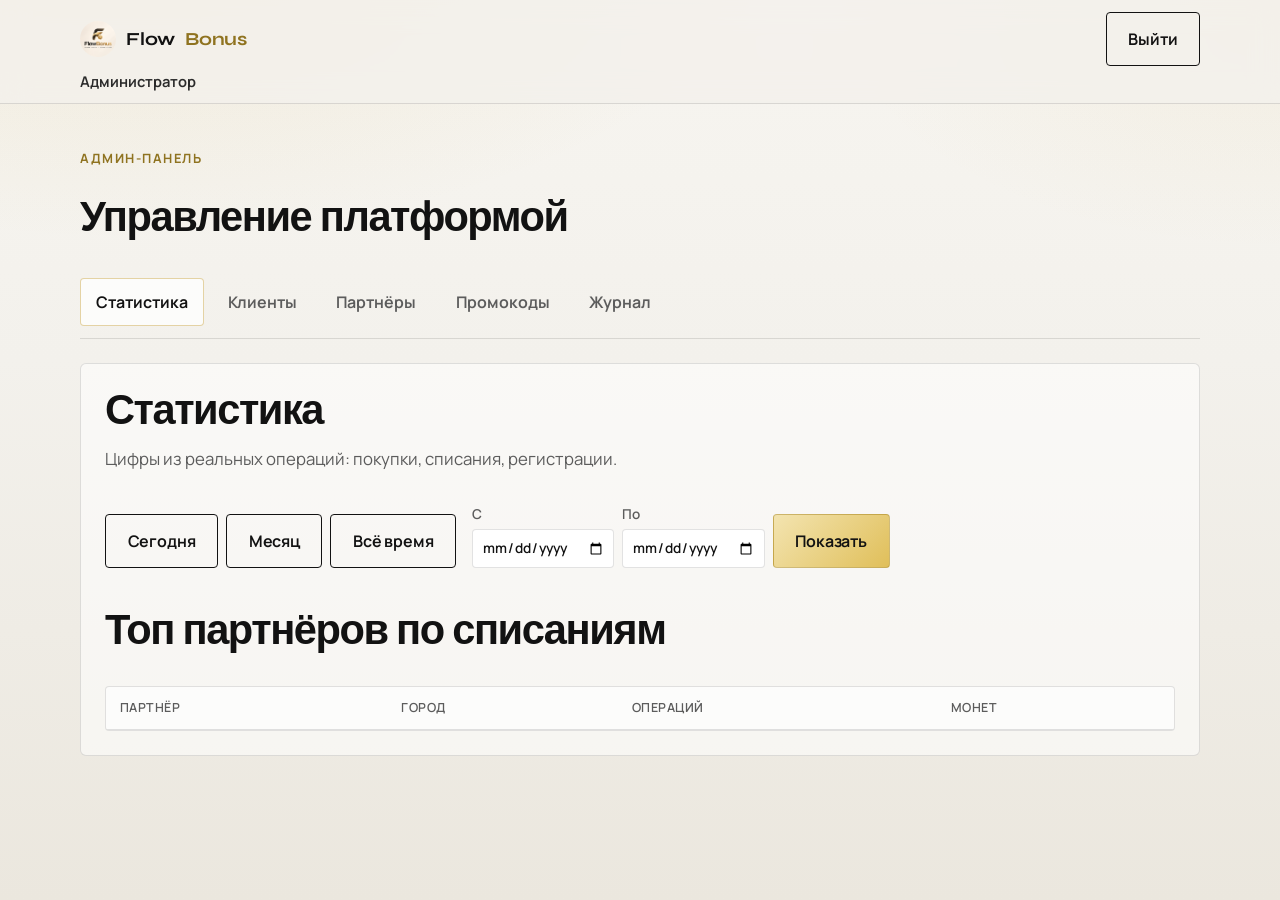
==== admin/index.html @ 213850f5 "﻿Add admin panel with bootstrap login, user management, stats and promos. Separate /admin cabinet fo" ====
<!DOCTYPE html>
<html lang="ru">
<head>
  <meta charset="UTF-8" />
  <meta name="viewport" content="width=device-width, initial-scale=1.0" />
  <title>Админ-панель — FlowBonus</title>
  <link rel="icon" href="/assets/favicon.ico" sizes="any" />
  <link rel="icon" type="image/png" href="/assets/favicon-32.png" sizes="32x32" />
  <link rel="preconnect" href="https://fonts.googleapis.com" />
  <link rel="preconnect" href="https://fonts.gstatic.com" crossorigin />
  <link href="https://fonts.googleapis.com/css2?family=Manrope:wght@400;500;600;700&family=Syne:wght@600;700;800&display=swap" rel="stylesheet" />
  <link rel="stylesheet" href="/css/styles.css" />
  <link rel="stylesheet" href="/cabinet/css/cabinet.css" />
  <link rel="stylesheet" href="/admin/css/admin.css" />
</head>
<body class="cabinet-body admin-body">
  <header class="site-header cabinet-header">
    <div class="container">
      <div class="nav cabinet-nav-top">
        <a class="logo" href="/admin/">
          <img class="logo-mark" src="/flowbonus-hero.png" alt="" />
          Flow<span>Bonus</span>
        </a>
        <button class="btn btn-ghost" type="button" id="logout-btn">Выйти</button>
      </div>
      <p class="cabinet-user-line" id="admin-name">Администратор</p>
    </div>
  </header>

  <main class="container cabinet-main">
    <div class="cabinet-top reveal is-visible">
      <div>
        <p class="eyebrow">Админ-панель</p>
        <h1>Управление платформой</h1>
      </div>
    </div>

    <nav class="cabinet-tabs" aria-label="Разделы админки">
      <button class="cabinet-tab is-active" type="button" data-tab="stats">Статистика</button>
      <button class="cabinet-tab" type="button" data-tab="clients">Клиенты</button>
      <button class="cabinet-tab" type="button" data-tab="partners">Партнёры</button>
      <button class="cabinet-tab" type="button" data-tab="promos">Промокоды</button>
      <button class="cabinet-tab" type="button" data-tab="audit">Журнал</button>
    </nav>

    <section class="cabinet-panel is-active" id="tab-stats">
      <div class="section-head">
        <h2>Статистика</h2>
        <p>Цифры из реальных операций: покупки, списания, регистрации.</p>
      </div>
      <div class="admin-period">
        <div class="admin-period-presets">
          <button class="btn btn-ghost" type="button" data-period="today">Сегодня</button>
          <button class="btn btn-ghost" type="button" data-period="month">Месяц</button>
          <button class="btn btn-ghost" type="button" data-period="all">Всё время</button>
        </div>
        <div class="admin-period-custom">
          <label>С <input type="date" id="stats-from" /></label>
          <label>По <input type="date" id="stats-to" /></label>
          <button class="btn btn-primary" type="button" id="stats-apply">Показать</button>
        </div>
      </div>
      <p class="form-note" id="stats-period-label"></p>
      <div class="admin-stat-grid" id="stats-cards"></div>
      <div class="section-head" style="margin-top: 1.5rem;">
        <h2>Топ партнёров по списаниям</h2>
      </div>
      <div class="admin-table-wrap">
        <table class="admin-table" id="stats-partners-table">
          <thead>
            <tr>
              <th>Партнёр</th>
              <th>Город</th>
              <th>Операций</th>
              <th>Монет</th>
            </tr>
          </thead>
          <tbody></tbody>
        </table>
      </div>
      <p class="empty-state" id="stats-partners-empty" hidden>За период списаний нет.</p>
    </section>

    <section class="cabinet-panel" id="tab-clients">
      <div class="section-head">
        <h2>Клиенты</h2>
        <p>Все зарегистрированные клиенты. Глазок открывает карточку с данными и действиями.</p>
      </div>
      <div class="admin-table-wrap">
        <table class="admin-table" id="clients-table">
          <thead>
            <tr>
              <th>ID</th>
              <th>ФИО</th>
              <th>Телефон</th>
              <th>Город</th>
              <th>Монеты</th>
              <th>Статус</th>
              <th></th>
            </tr>
          </thead>
          <tbody></tbody>
        </table>
      </div>
      <p class="empty-state" id="clients-empty" hidden>Клиентов пока нет.</p>
    </section>

    <section class="cabinet-panel" id="tab-partners">
      <div class="section-head">
        <h2>Партнёры</h2>
        <p>Зарегистрированные точки. Можно сбросить пароль и заблокировать доступ.</p>
      </div>
      <div class="admin-table-wrap">
        <table class="admin-table" id="partners-table">
          <thead>
            <tr>
              <th>ID</th>
              <th>Бизнес</th>
              <th>Контакт</th>
              <th>Телефон</th>
              <th>Город</th>
              <th>Статус</th>
              <th></th>
            </tr>
          </thead>
          <tbody></tbody>
        </table>
      </div>
      <p class="empty-state" id="partners-empty" hidden>Партнёров пока нет.</p>
    </section>

    <section class="cabinet-panel" id="tab-promos">
      <div class="section-head admin-section-row">
        <div>
          <h2>Промокоды</h2>
          <p>Создание, учёт активаций и закрытие промокодов.</p>
        </div>
        <button class="btn btn-primary" type="button" id="promo-add-btn" aria-label="Создать промокод">+</button>
      </div>
      <div class="admin-table-wrap">
        <table class="admin-table" id="promos-table">
          <thead>
            <tr>
              <th>Код</th>
              <th>Монеты</th>
              <th>Использований</th>
              <th>Комментарий</th>
              <th>Статус</th>
              <th></th>
            </tr>
          </thead>
          <tbody></tbody>
        </table>
      </div>
      <p class="empty-state" id="promos-empty" hidden>Промокодов нет.</p>
    </section>

    <section class="cabinet-panel" id="tab-audit">
      <div class="section-head">
        <h2>Журнал действий</h2>
        <p>Сброс паролей, блокировки, начисления и изменения промокодов.</p>
      </div>
      <div class="admin-table-wrap">
        <table class="admin-table" id="audit-table">
          <thead>
            <tr>
              <th>Когда</th>
              <th>Действие</th>
              <th>Объект</th>
              <th>Детали</th>
            </tr>
          </thead>
          <tbody></tbody>
        </table>
      </div>
      <p class="empty-state" id="audit-empty" hidden>Пока пусто.</p>
    </section>
  </main>

  <div class="admin-modal" id="client-modal" hidden>
    <div class="admin-modal-backdrop" data-close-modal></div>
    <div class="admin-modal-panel" role="dialog" aria-modal="true" aria-labelledby="client-modal-title">
      <div class="admin-modal-head">
        <h2 id="client-modal-title">Клиент</h2>
        <button class="btn btn-ghost" type="button" data-close-modal>Закрыть</button>
      </div>
      <div id="client-modal-body"></div>
    </div>
  </div>

  <div class="admin-modal" id="partner-modal" hidden>
    <div class="admin-modal-backdrop" data-close-modal></div>
    <div class="admin-modal-panel" role="dialog" aria-modal="true" aria-labelledby="partner-modal-title">
      <div class="admin-modal-head">
        <h2 id="partner-modal-title">Партнёр</h2>
        <button class="btn btn-ghost" type="button" data-close-modal>Закрыть</button>
      </div>
      <div id="partner-modal-body"></div>
    </div>
  </div>

  <div class="admin-modal" id="promo-modal" hidden>
    <div class="admin-modal-backdrop" data-close-modal></div>
    <div class="admin-modal-panel" role="dialog" aria-modal="true" aria-labelledby="promo-modal-title">
      <div class="admin-modal-head">
        <h2 id="promo-modal-title">Новый промокод</h2>
        <button class="btn btn-ghost" type="button" data-close-modal>Закрыть</button>
      </div>
      <form class="pay-form" id="promo-create-form">
        <label>
          Промокод
          <input type="text" id="promo-code" required minlength="3" maxlength="32" autocomplete="off" />
        </label>
        <label>
          Монет клиенту
          <input type="number" id="promo-coins" min="1" max="1000" value="1" required />
        </label>
        <label>
          Комментарий для себя
          <input type="text" id="promo-comment" maxlength="200" placeholder="Например: акция март" />
        </label>
        <label>
          Лимит использований (необязательно)
          <input type="number" id="promo-max-uses" min="1" placeholder="Без лимита" />
        </label>
        <button class="btn btn-primary" type="submit">Создать</button>
        <p class="form-note" id="promo-create-status"></p>
      </form>
    </div>
  </div>

  <script src="/admin/js/admin.js"></script>
</body>
</html>
---- css/styles.css ----
/* FlowBonus — design system */
:root {
  --ink: #121212;
  --ink-soft: #2a2a2a;
  --muted: #5c5c5c;
  --paper: #f3f1ec;
  --paper-2: #e8e4db;
  --gold: #c6a03a;
  --gold-bright: #e0bf5a;
  --gold-deep: #8f7320;
  --line: rgba(18, 18, 18, 0.12);
  --white: #ffffff;
  --radius: 4px;
  --font-display: "Syne", sans-serif;
  --font-body: "Manrope", sans-serif;
  --space: clamp(1rem, 3vw, 2rem);
  --max: 1120px;
  --ease: cubic-bezier(0.22, 1, 0.36, 1);
}

*,
*::before,
*::after {
  box-sizing: border-box;
}

html {
  scroll-behavior: smooth;
}

body {
  margin: 0;
  font-family: var(--font-body);
  color: var(--ink);
  background:
    radial-gradient(1200px 600px at 10% -10%, rgba(198, 160, 58, 0.14), transparent 55%),
    radial-gradient(900px 500px at 100% 0%, rgba(198, 160, 58, 0.08), transparent 50%),
    linear-gradient(180deg, #f7f5f0 0%, var(--paper) 40%, #ebe7de 100%);
  line-height: 1.55;
  min-height: 100vh;
}

img {
  max-width: 100%;
  display: block;
}

a {
  color: inherit;
  text-decoration: none;
}

button,
.btn {
  font: inherit;
}

.container {
  width: min(100% - 2 * var(--space), var(--max));
  margin-inline: auto;
}

/* Header */
.site-header {
  position: sticky;
  top: 0;
  z-index: 40;
  backdrop-filter: blur(14px);
  background: rgba(243, 241, 236, 0.82);
  border-bottom: 1px solid var(--line);
}

.nav {
  display: flex;
  align-items: center;
  justify-content: space-between;
  gap: 1rem;
  padding: 0.85rem 0;
}

.logo {
  display: inline-flex;
  align-items: center;
  gap: 0.65rem;
  font-family: var(--font-display);
  font-weight: 700;
  font-size: 1.15rem;
  letter-spacing: -0.02em;
}

.logo span {
  color: var(--gold-deep);
}

.logo-mark {
  width: 36px;
  height: 36px;
  object-fit: cover;
  object-position: center 18%;
  border-radius: 50%;
}

.nav-links {
  display: flex;
  align-items: center;
  gap: 1.25rem;
  list-style: none;
  margin: 0;
  padding: 0;
  font-size: 0.95rem;
}

.nav-links a {
  color: var(--ink-soft);
  transition: color 0.2s var(--ease);
}

.nav-links a:hover,
.nav-links a.is-active {
  color: var(--ink);
}

.nav-toggle {
  display: none;
  border: 1px solid var(--line);
  background: transparent;
  padding: 0.45rem 0.7rem;
  cursor: pointer;
}

/* Buttons */
.btn {
  display: inline-flex;
  align-items: center;
  justify-content: center;
  gap: 0.5rem;
  padding: 0.85rem 1.35rem;
  border-radius: var(--radius);
  border: 1px solid transparent;
  font-weight: 650;
  letter-spacing: -0.01em;
  cursor: pointer;
  transition: transform 0.25s var(--ease), background 0.25s var(--ease), color 0.25s var(--ease), border-color 0.25s var(--ease);
}

.btn:hover {
  transform: translateY(-2px);
}

.btn-primary {
  background: linear-gradient(135deg, #f3e4b0, var(--gold-bright));
  color: var(--ink);
  border-color: rgba(143, 115, 32, 0.35);
}

.btn-primary:hover {
  filter: brightness(1.04);
}

.btn-gold {
  background: linear-gradient(135deg, var(--gold), var(--gold-bright));
  color: var(--ink);
}

.btn-gold:hover {
  filter: brightness(1.05);
}

.btn-ghost {
  background: transparent;
  border-color: var(--ink);
  color: var(--ink);
}

.btn-ghost:hover {
  background: var(--ink);
  color: var(--white);
}

.btn-on-dark {
  border-color: rgba(255, 255, 255, 0.85);
  color: var(--white);
}

.btn-on-dark:hover {
  background: var(--white);
  color: var(--ink);
}

.btn-row {
  display: flex;
  flex-wrap: wrap;
  gap: 0.75rem;
}

/* Hero */
.hero {
  position: relative;
  min-height: min(92vh, 860px);
  display: grid;
  align-items: end;
  overflow: hidden;
  isolation: isolate;
  --wipe-x: 72%;
  --wipe-y: 42%;
  --wipe-size: 0px;
  background: #fff;
}

.hero-media {
  position: absolute;
  inset: 0;
  z-index: 0;
}

.hero-media img {
  width: 100%;
  height: 100%;
  object-fit: cover;
  object-position: center 35%;
  transform: scale(1.02);
  animation: heroDrift 18s var(--ease) infinite alternate;
}

.hero-wipe {
  position: absolute;
  inset: 0;
  z-index: 1;
  pointer-events: none;
  background: #ffffff;
  -webkit-mask-image: radial-gradient(
    circle var(--wipe-size) at var(--wipe-x) var(--wipe-y),
    transparent 0%,
    transparent 55%,
    #000 72%
  );
  mask-image: radial-gradient(
    circle var(--wipe-size) at var(--wipe-x) var(--wipe-y),
    transparent 0%,
    transparent 55%,
    #000 72%
  );
  transition: none;
}

.hero.is-revealed .hero-wipe {
  -webkit-mask-image: radial-gradient(
    circle var(--wipe-size) at var(--wipe-x) var(--wipe-y),
    transparent 0%,
    transparent 62%,
    #000 100%
  );
  mask-image: radial-gradient(
    circle var(--wipe-size) at var(--wipe-x) var(--wipe-y),
    transparent 0%,
    transparent 62%,
    #000 100%
  );
}

/* Dark readable zone like previous hero — text stays visible over logo */
.hero-scrim {
  position: absolute;
  inset: 0;
  z-index: 2;
  pointer-events: none;
  background:
    linear-gradient(
      90deg,
      rgba(12, 12, 12, 0.88) 0%,
      rgba(12, 12, 12, 0.72) 34%,
      rgba(12, 12, 12, 0.28) 58%,
      transparent 78%
    ),
    linear-gradient(
      180deg,
      rgba(12, 12, 12, 0.25) 0%,
      transparent 35%,
      rgba(12, 12, 12, 0.45) 100%
    );
}

.hero-content {
  position: relative;
  z-index: 3;
  padding: clamp(5rem, 12vh, 8rem) 0 clamp(2.5rem, 6vh, 4rem);
  color: var(--white);
  max-width: 640px;
}

.brand-lockup {
  font-family: var(--font-display);
  font-size: clamp(2.8rem, 8vw, 5.2rem);
  font-weight: 800;
  letter-spacing: -0.045em;
  line-height: 0.95;
  margin: 0 0 1rem;
  animation: riseIn 0.9s var(--ease) both;
  text-shadow: 0 2px 24px rgba(0, 0, 0, 0.35);
}

.brand-lockup em {
  font-style: normal;
  color: var(--gold-bright);
}

.hero-lead {
  margin: 0 0 0.65rem;
  font-size: clamp(1.25rem, 2.6vw, 1.75rem);
  font-weight: 650;
  letter-spacing: -0.02em;
  animation: riseIn 0.9s var(--ease) 0.08s both;
}

.hero-text {
  margin: 0 0 1.75rem;
  color: rgba(255, 255, 255, 0.84);
  font-size: 1.05rem;
  max-width: 36ch;
  animation: riseIn 0.9s var(--ease) 0.16s both;
}

.hero-content .btn-row {
  animation: riseIn 0.9s var(--ease) 0.24s both;
}

.page-hero {
  padding: clamp(3.5rem, 8vh, 5.5rem) 0 2.5rem;
}

.page-hero h1 {
  font-family: var(--font-display);
  font-size: clamp(2.4rem, 6vw, 4rem);
  line-height: 1.05;
  letter-spacing: -0.04em;
  margin: 0 0 1rem;
  max-width: 14ch;
}

.page-hero p {
  margin: 0;
  max-width: 42ch;
  color: var(--muted);
  font-size: 1.1rem;
}

.eyebrow {
  display: inline-block;
  margin-bottom: 0.85rem;
  font-size: 0.8rem;
  font-weight: 700;
  letter-spacing: 0.12em;
  text-transform: uppercase;
  color: var(--gold-deep);
}

/* Sections */
section {
  padding: clamp(3.5rem, 8vh, 5.5rem) 0;
}

.section-head {
  margin-bottom: 2rem;
  max-width: 40rem;
}

.section-head h2 {
  font-family: var(--font-display);
  font-size: clamp(1.8rem, 4vw, 2.6rem);
  letter-spacing: -0.035em;
  line-height: 1.1;
  margin: 0 0 0.75rem;
}

.section-head p {
  margin: 0;
  color: var(--muted);
  font-size: 1.05rem;
}

.split {
  display: grid;
  grid-template-columns: 1.1fr 0.9fr;
  gap: clamp(1.5rem, 4vw, 3rem);
  align-items: center;
}

.tp-block {
  border-top: 1px solid var(--line);
  border-bottom: 1px solid var(--line);
  padding: 2rem 0;
}

.tp-label {
  font-size: 0.78rem;
  font-weight: 700;
  letter-spacing: 0.14em;
  text-transform: uppercase;
  color: var(--gold-deep);
  margin-bottom: 0.75rem;
}

.tp-text {
  font-family: var(--font-display);
  font-size: clamp(1.5rem, 3.2vw, 2.15rem);
  letter-spacing: -0.03em;
  line-height: 1.2;
  margin: 0;
  max-width: 22ch;
}

.tp-text-wide {
  max-width: 18ch;
}

.tp-support {
  margin: 1rem 0 0;
  max-width: 52ch;
  color: var(--muted);
  font-size: 1.05rem;
}

.steps {
  display: grid;
  grid-template-columns: repeat(3, 1fr);
  gap: 1.5rem;
  counter-reset: step;
}

.step {
  position: relative;
  padding-top: 2.5rem;
  border-top: 1px solid var(--line);
}

.step::before {
  counter-increment: step;
  content: "0" counter(step);
  position: absolute;
  top: 0.35rem;
  left: 0;
  font-family: var(--font-display);
  font-weight: 700;
  font-size: 0.95rem;
  color: var(--gold-deep);
}

.step h3 {
  margin: 0 0 0.5rem;
  font-size: 1.15rem;
  letter-spacing: -0.02em;
}

.step p {
  margin: 0;
  color: var(--muted);
  font-size: 0.98rem;
}

.audience-grid {
  display: grid;
  grid-template-columns: 1fr 1fr;
  gap: 1rem;
}

.audience-link {
  display: block;
  padding: 1.75rem 1.5rem;
  background: rgba(255, 255, 255, 0.55);
  border: 1px solid var(--line);
  border-radius: var(--radius);
  transition: border-color 0.25s var(--ease), transform 0.25s var(--ease), background 0.25s var(--ease);
}

.audience-link:hover {
  transform: translateY(-3px);
  border-color: rgba(198, 160, 58, 0.55);
  background: rgba(255, 255, 255, 0.85);
}

.audience-link h3 {
  font-family: var(--font-display);
  font-size: 1.45rem;
  margin: 0 0 0.5rem;
  letter-spacing: -0.03em;
}

.audience-link p {
  margin: 0 0 1rem;
  color: var(--muted);
}

.audience-link .more {
  font-weight: 700;
  color: var(--gold-deep);
}

.categories {
  display: flex;
  flex-wrap: wrap;
  gap: 0.55rem 0.7rem;
}

.categories span {
  font-size: 0.92rem;
  color: var(--ink-soft);
  border-bottom: 1px solid rgba(198, 160, 58, 0.45);
  padding-bottom: 0.1rem;
}

.compare {
  display: grid;
  grid-template-columns: 1fr 1fr;
  gap: 1.25rem;
}

.compare-item {
  padding: 1.5rem 0;
  border-top: 1px solid var(--line);
}

.compare-item h3 {
  margin: 0 0 0.5rem;
  font-size: 1.1rem;
}

.compare-item p {
  margin: 0;
  color: var(--muted);
}

.cta-band {
  background: var(--ink);
  color: var(--white);
  border-radius: calc(var(--radius) + 4px);
  padding: clamp(2rem, 5vw, 3rem);
  display: grid;
  grid-template-columns: 1.4fr auto;
  gap: 1.5rem;
  align-items: center;
}

.cta-band h2 {
  font-family: var(--font-display);
  font-size: clamp(1.6rem, 3.5vw, 2.3rem);
  letter-spacing: -0.03em;
  margin: 0 0 0.5rem;
  line-height: 1.15;
}

.cta-band p {
  margin: 0;
  color: rgba(255, 255, 255, 0.72);
}

.feature-list {
  list-style: none;
  margin: 0;
  padding: 0;
  display: grid;
  gap: 1rem;
}

.feature-list li {
  padding-left: 1.1rem;
  border-left: 3px solid var(--gold);
}

.feature-list strong {
  display: block;
  margin-bottom: 0.2rem;
  font-size: 1.05rem;
}

.feature-list span {
  color: var(--muted);
  font-size: 0.98rem;
}

.coin-note {
  margin-top: 1.5rem;
  padding: 1.25rem 1.35rem;
  background: linear-gradient(135deg, rgba(198, 160, 58, 0.16), rgba(198, 160, 58, 0.05));
  border-left: 3px solid var(--gold);
}

.coin-note strong {
  display: block;
  margin-bottom: 0.25rem;
}

/* FAQ */
.faq-list {
  display: grid;
  gap: 0.65rem;
  max-width: 820px;
}

.faq-item {
  border: 1px solid var(--line);
  border-radius: var(--radius);
  background: rgba(255, 255, 255, 0.62);
  overflow: hidden;
}

.faq-item summary {
  list-style: none;
  cursor: pointer;
  padding: 1.05rem 1.2rem;
  font-weight: 700;
  letter-spacing: -0.015em;
  display: flex;
  align-items: center;
  justify-content: space-between;
  gap: 1rem;
}

.faq-item summary::-webkit-details-marker {
  display: none;
}

.faq-item summary::after {
  content: "+";
  font-family: var(--font-display);
  font-size: 1.25rem;
  color: var(--gold-deep);
  flex-shrink: 0;
  transition: transform 0.25s var(--ease);
}

.faq-item[open] summary::after {
  content: "−";
}

.faq-body {
  padding: 0 1.2rem 1.2rem;
  color: var(--muted);
  border-top: 1px solid transparent;
}

.faq-item[open] .faq-body {
  border-top-color: var(--line);
  padding-top: 0.85rem;
}

.faq-body p {
  margin: 0 0 0.85rem;
  font-size: 0.98rem;
}

.faq-body p:last-child {
  margin-bottom: 0;
}

.faq-body strong {
  color: var(--ink);
}

.form-panel {
  background: rgba(255, 255, 255, 0.65);
  border: 1px solid var(--line);
  border-radius: var(--radius);
  padding: 1.5rem;
}

.form-panel h3 {
  margin: 0 0 0.35rem;
  font-family: var(--font-display);
  letter-spacing: -0.02em;
}

.form-panel > p {
  margin: 0 0 1.25rem;
  color: var(--muted);
  font-size: 0.95rem;
}

.form-grid {
  display: grid;
  gap: 0.85rem;
}

label {
  display: grid;
  gap: 0.35rem;
  font-size: 0.88rem;
  font-weight: 600;
}

input,
select,
textarea {
  width: 100%;
  padding: 0.75rem 0.85rem;
  border: 1px solid var(--line);
  border-radius: var(--radius);
  background: var(--white);
  font: inherit;
  color: var(--ink);
}

input:focus,
select:focus,
textarea:focus {
  outline: 2px solid rgba(198, 160, 58, 0.45);
  border-color: var(--gold);
}

textarea {
  min-height: 100px;
  resize: vertical;
}

.form-note {
  margin: 0.75rem 0 0;
  font-size: 0.82rem;
  color: var(--muted);
}

/* Modal */
.modal {
  position: fixed;
  inset: 0;
  z-index: 80;
  display: grid;
  place-items: center;
  padding: var(--space);
  overflow-y: auto;
  align-items: start;
}

.modal[hidden] {
  display: none;
}

.modal-backdrop {
  position: fixed;
  inset: 0;
  background: rgba(12, 12, 12, 0.55);
  backdrop-filter: blur(4px);
}

.modal-dialog {
  position: relative;
  z-index: 1;
  width: min(100%, 440px);
  max-height: calc(100vh - 2 * var(--space));
  overflow-y: auto;
  -webkit-overflow-scrolling: touch;
  margin: max(1.5rem, 4vh) auto;
  background: var(--white);
  border: 1px solid var(--line);
  border-radius: calc(var(--radius) + 4px);
  padding: 1.6rem 1.5rem 1.5rem;
  box-shadow: 0 18px 50px rgba(0, 0, 0, 0.18);
  animation: riseIn 0.35s var(--ease) both;
}

.modal-dialog h3 {
  margin: 0 0 0.35rem;
  font-family: var(--font-display);
  font-size: 1.45rem;
  letter-spacing: -0.02em;
}

.modal-dialog > p {
  margin: 0 0 1.2rem;
  color: var(--muted);
  font-size: 0.95rem;
}

.modal-close {
  position: absolute;
  top: 0.7rem;
  right: 0.8rem;
  border: 0;
  background: transparent;
  font-size: 1.5rem;
  line-height: 1;
  color: var(--muted);
  cursor: pointer;
  padding: 0.25rem 0.4rem;
}

.modal-close:hover {
  color: var(--ink);
}

.modal .form-grid .btn {
  width: 100%;
  margin-top: 0.25rem;
}

.link-support {
  border: 0;
  background: transparent;
  color: var(--gold-deep);
  font: inherit;
  font-size: 0.9rem;
  font-weight: 650;
  cursor: pointer;
  text-align: left;
  padding: 0;
}

.link-support:hover {
  text-decoration: underline;
}

.login-role-switch {
  display: grid;
  grid-template-columns: 1fr 1fr;
  gap: 0.4rem;
  margin: 0 0 0.85rem;
}

.login-role {
  border: 1px solid var(--line);
  background: rgba(255, 255, 255, 0.8);
  border-radius: var(--radius);
  padding: 0.55rem 0.7rem;
  font: inherit;
  font-weight: 700;
  cursor: pointer;
  color: var(--muted);
}

.login-role.is-active {
  color: var(--ink);
  border-color: rgba(198, 160, 58, 0.55);
  background: linear-gradient(135deg, rgba(198, 160, 58, 0.18), rgba(198, 160, 58, 0.05));
}

body.modal-open {
  overflow: hidden;
}

.site-footer {
  border-top: 1px solid var(--line);
  padding: 2rem 0 2.5rem;
  color: var(--muted);
  font-size: 0.92rem;
}

.footer-inner {
  display: flex;
  flex-wrap: wrap;
  justify-content: space-between;
  gap: 1rem;
}

.footer-links {
  display: flex;
  gap: 1rem;
}

/* Motion helpers */
.reveal {
  opacity: 0;
  transform: translateY(18px);
  transition: opacity 0.7s var(--ease), transform 0.7s var(--ease);
}

.reveal.is-visible {
  opacity: 1;
  transform: none;
}

@keyframes riseIn {
  from {
    opacity: 0;
    transform: translateY(22px);
  }
  to {
    opacity: 1;
    transform: none;
  }
}

@keyframes heroDrift {
  from {
    transform: scale(1.02) translate3d(0, 0, 0);
  }
  to {
    transform: scale(1.06) translate3d(-1.5%, -1%, 0);
  }
}

/* Responsive */
@media (prefers-reduced-motion: reduce) {
  .hero-media img {
    animation: none;
  }

  .reveal {
    opacity: 1;
    transform: none;
    transition: none;
  }

  .brand-lockup,
  .hero-lead,
  .hero-text,
  .hero-content .btn-row {
    animation: none;
  }
}

@media (max-width: 860px) {
  .nav-toggle {
    display: inline-flex;
  }

  .nav-links {
    display: none;
    position: absolute;
    top: 100%;
    left: 0;
    right: 0;
    flex-direction: column;
    align-items: stretch;
    gap: 0;
    padding: 0.5rem var(--space) 1rem;
    background: rgba(243, 241, 236, 0.97);
    border-bottom: 1px solid var(--line);
  }

  .nav-links.is-open {
    display: flex;
  }

  .nav-links li {
    border-top: 1px solid var(--line);
  }

  .nav-links a {
    display: block;
    padding: 0.85rem 0;
  }

  .split,
  .steps,
  .audience-grid,
  .compare,
  .cta-band {
    grid-template-columns: 1fr;
  }

  .hero {
    min-height: min(88vh, 760px);
  }

  .hero-scrim {
    background:
      linear-gradient(
        180deg,
        rgba(12, 12, 12, 0.55) 0%,
        rgba(12, 12, 12, 0.35) 40%,
        rgba(12, 12, 12, 0.78) 100%
      );
  }

  .brand-lockup {
    font-size: clamp(2.2rem, 9vw, 3.2rem);
    padding-right: 0.12em;
  }

  .hero-content .btn-row {
    max-width: 320px;
  }
}
---- cabinet/css/cabinet.css ----
.cabinet-body {
  min-height: 100vh;
}

.cabinet-header-meta {
  display: flex;
  align-items: center;
  gap: 0.85rem;
  font-size: 0.95rem;
  color: var(--ink-soft);
}

.cabinet-nav-top {
  display: flex;
  align-items: center;
  justify-content: space-between;
  gap: 0.75rem;
  padding: 0.75rem 0 0.35rem;
}

.cabinet-user-line {
  margin: 0 0 0.75rem;
  font-size: 0.92rem;
  font-weight: 650;
  color: var(--ink-soft);
  line-height: 1.35;
  word-break: break-word;
}

.cabinet-main {
  padding: 2rem 0 3.5rem;
}

.cabinet-top {
  display: flex;
  flex-wrap: wrap;
  justify-content: space-between;
  gap: 1.25rem;
  align-items: end;
  margin-bottom: 1.75rem;
}

.cabinet-top h1 {
  font-family: var(--font-display);
  font-size: clamp(1.8rem, 4vw, 2.6rem);
  letter-spacing: -0.035em;
  margin: 0.2rem 0 0;
}

.coins-badge {
  background: linear-gradient(135deg, rgba(198, 160, 58, 0.2), rgba(198, 160, 58, 0.06));
  border: 1px solid rgba(198, 160, 58, 0.35);
  border-radius: var(--radius);
  padding: 0.9rem 1.15rem;
  min-width: 160px;
}

.coins-badge span {
  display: block;
  font-size: 0.8rem;
  color: var(--muted);
  margin-bottom: 0.2rem;
}

.coins-badge strong,
.coins-value-row {
  font-family: var(--font-display);
  font-size: 1.25rem;
  letter-spacing: -0.02em;
  display: inline-flex;
  align-items: center;
  gap: 0.4rem;
}

.coins-badge em {
  font-style: normal;
  color: var(--gold-deep);
}

.coin-icon {
  width: 1.35rem;
  height: 1.35rem;
  display: inline-block;
  vertical-align: middle;
  flex-shrink: 0;
}

.coin-icon-lg {
  width: 1.8rem;
  height: 1.8rem;
}

.coin-icon-sm {
  width: 1.15rem;
  height: 1.15rem;
}

.cabinet-tabs {
  display: flex;
  flex-wrap: wrap;
  gap: 0.45rem;
  margin-bottom: 1.5rem;
  border-bottom: 1px solid var(--line);
  padding-bottom: 0.75rem;
}

.cabinet-tab {
  border: 1px solid transparent;
  background: transparent;
  padding: 0.65rem 0.95rem;
  border-radius: var(--radius);
  cursor: pointer;
  font: inherit;
  font-weight: 650;
  color: var(--muted);
}

.cabinet-tab:hover {
  color: var(--ink);
}

.cabinet-tab.is-active {
  color: var(--ink);
  background: rgba(255, 255, 255, 0.75);
  border-color: rgba(198, 160, 58, 0.45);
}

.cabinet-panel {
  display: none;
  background: rgba(255, 255, 255, 0.55);
  border: 1px solid var(--line);
  border-radius: calc(var(--radius) + 2px);
  padding: 1.5rem;
}

.cabinet-panel.is-active {
  display: block;
}

.partners-city-bar {
  max-width: 420px;
  margin-bottom: 1.25rem;
  display: grid;
  gap: 0.45rem;
}

.select-search {
  display: grid;
  gap: 0.35rem;
  position: relative;
}

.select-search-label {
  font-weight: 600;
  font-size: 0.9rem;
}

.select-search-trigger {
  width: 100%;
  display: flex;
  align-items: center;
  justify-content: space-between;
  gap: 0.75rem;
  padding: 0.75rem 0.85rem;
  border: 1px solid var(--line);
  border-radius: var(--radius);
  background: #fff;
  font: inherit;
  text-align: left;
  cursor: pointer;
  color: var(--ink);
}

.select-search-trigger[aria-expanded="true"] {
  border-color: rgba(198, 160, 58, 0.65);
}

.select-search-arrow {
  color: var(--muted);
  font-size: 0.85rem;
}

.select-search-panel {
  position: absolute;
  top: calc(100% + 4px);
  left: 0;
  right: 0;
  z-index: 20;
  background: #fff;
  border: 1px solid var(--line);
  border-radius: var(--radius);
  box-shadow: 0 12px 28px rgba(0, 0, 0, 0.12);
  overflow: hidden;
}

.select-search-input {
  width: 100%;
  border: 0;
  border-bottom: 1px solid var(--line);
  border-radius: 0;
  padding: 0.75rem 0.85rem;
  font: inherit;
  outline: none;
}

.select-search-input:focus {
  background: rgba(198, 160, 58, 0.06);
}

.select-search-list {
  max-height: 220px;
  overflow-y: auto;
}

.select-search-list .city-option {
  display: block;
  width: 100%;
  text-align: left;
  border: 0;
  border-bottom: 1px solid rgba(18, 18, 18, 0.06);
  background: transparent;
  padding: 0.7rem 0.85rem;
  font: inherit;
  cursor: pointer;
  color: var(--ink);
}

.select-search-list .city-option:hover,
.select-search-list .city-option.is-active {
  background: rgba(198, 160, 58, 0.14);
}

.select-search-list .city-option-letter {
  position: sticky;
  top: 0;
  z-index: 1;
  padding: 0.4rem 0.85rem;
  font-size: 0.75rem;
  font-weight: 800;
  letter-spacing: 0.08em;
  color: var(--muted);
  background: #f7f5f0;
  border-bottom: 1px solid var(--line);
}

.select-search-list .city-empty {
  margin: 0;
  padding: 0.9rem 0.85rem;
  color: var(--muted);
}

.partners-grid {
  display: grid;
  grid-template-columns: repeat(auto-fill, minmax(280px, 1fr));
  gap: 1rem;
}

.partner-card {
  overflow: hidden;
  border: 1px solid var(--line);
  border-radius: 12px;
  background: #fff;
  box-shadow: 0 8px 22px rgba(18, 18, 18, 0.05);
}

.partner-visual {
  position: relative;
  height: 220px;
  background: #1a1a1a;
}

.partner-carousel-track {
  width: 100%;
  height: 100%;
  overflow: hidden;
}

.partner-carousel-track img {
  width: 100%;
  height: 100%;
  object-fit: cover;
  display: none;
}

.partner-carousel-track img.is-active {
  display: block;
}

.partner-carousel-btn {
  position: absolute;
  top: 50%;
  transform: translateY(-50%);
  z-index: 3;
  border: 0;
  width: 32px;
  height: 32px;
  border-radius: 50%;
  background: rgba(255, 255, 255, 0.88);
  color: var(--ink);
  cursor: pointer;
  font-size: 1.1rem;
  line-height: 1;
}

.partner-carousel-btn.prev {
  left: 0.5rem;
}

.partner-carousel-btn.next {
  right: 0.5rem;
}

.partner-carousel-dots {
  position: absolute;
  left: 0;
  right: 0;
  bottom: 0.55rem;
  z-index: 3;
  display: flex;
  justify-content: center;
  gap: 0.3rem;
}

.partner-carousel-dots span {
  width: 7px;
  height: 7px;
  border-radius: 50%;
  background: rgba(255, 255, 255, 0.45);
}

.partner-carousel-dots span.is-active {
  background: var(--gold-bright);
}

.partner-visual-scrim {
  position: absolute;
  inset: 0;
  z-index: 1;
  pointer-events: none;
  background: linear-gradient(
    180deg,
    transparent 35%,
    rgba(10, 10, 10, 0.55) 72%,
    rgba(10, 10, 10, 0.82) 100%
  );
}

.partner-visual-copy {
  position: absolute;
  left: 0.95rem;
  right: 0.95rem;
  bottom: 1.35rem;
  z-index: 2;
  color: #fff;
}

.partner-visual-copy h3 {
  margin: 0 0 0.55rem;
  font-family: var(--font-display);
  font-size: clamp(1.15rem, 3.5vw, 1.45rem);
  font-weight: 800;
  letter-spacing: -0.03em;
  line-height: 1.15;
  text-shadow: 0 2px 14px rgba(0, 0, 0, 0.35);
}

.partner-tag {
  display: inline-flex;
  align-items: center;
  padding: 0.28rem 0.7rem;
  border-radius: 999px;
  background: rgba(18, 18, 18, 0.55);
  border: 1px solid rgba(255, 255, 255, 0.22);
  color: #fff;
  font-size: 0.72rem;
  font-weight: 650;
  letter-spacing: 0.02em;
}

.partner-card-body {
  padding: 0.95rem 1.05rem 1.1rem;
}

.partner-card-city {
  margin: 0 0 0.75rem;
  color: var(--muted);
  font-size: 0.72rem;
  font-weight: 700;
  letter-spacing: 0.08em;
  text-transform: uppercase;
}

.partner-card-row {
  display: flex;
  align-items: flex-start;
  justify-content: space-between;
  gap: 0.85rem;
}

.partner-card-side {
  min-width: 0;
  flex: 1;
}

.partner-card-addr,
.partner-card-hours {
  margin: 0 0 0.25rem;
  color: var(--ink-soft);
  font-size: 0.88rem;
  line-height: 1.35;
}

.partner-limit-box {
  flex-shrink: 0;
  min-width: 96px;
  padding: 0.55rem 0.65rem;
  border-radius: 8px;
  background: linear-gradient(135deg, rgba(198, 160, 58, 0.16), rgba(198, 160, 58, 0.05));
  border: 1px solid rgba(198, 160, 58, 0.35);
  text-align: center;
}

.partner-limit-label {
  display: block;
  margin-bottom: 0.2rem;
  font-size: 0.62rem;
  font-weight: 700;
  letter-spacing: 0.06em;
  text-transform: uppercase;
  color: var(--muted);
}

.partner-limit-value {
  display: inline-flex;
  align-items: center;
  justify-content: center;
  gap: 0.3rem;
  font-family: var(--font-display);
  font-size: 1.35rem;
  font-weight: 800;
  letter-spacing: -0.03em;
  color: var(--ink);
}

.partner-limit-value .coin-icon {
  width: 1.2rem;
  height: 1.2rem;
}

.partner-details-btn {
  display: inline-flex;
  margin-top: 0.85rem;
  padding: 0;
  border: 0;
  background: none;
  color: var(--gold-deep);
  font: inherit;
  font-weight: 700;
  font-size: 0.92rem;
  cursor: pointer;
}

.partner-details-btn:hover {
  color: var(--ink);
}

.partner-details {
  margin-top: 0.75rem;
  padding-top: 0.75rem;
  border-top: 1px solid var(--line);
  color: var(--muted);
  font-size: 0.92rem;
}

.partner-details p {
  margin: 0 0 0.55rem;
}

.partner-details a {
  color: var(--gold-deep);
  font-weight: 700;
}

/* legacy aliases kept for safety */
.partner-carousel {
  position: relative;
  height: 180px;
  background: #1a1a1a;
}

.partner-card > img {
  width: 100%;
  height: 180px;
  object-fit: cover;
}

.partner-meta {
  margin: 0 0 0.35rem;
  color: var(--gold-deep);
  font-size: 0.88rem;
  font-weight: 700;
}

.partner-card-footer {
  display: flex;
  align-items: center;
  justify-content: space-between;
  gap: 0.75rem;
  margin-top: 0.85rem;
  padding-top: 0.75rem;
  border-top: 1px solid var(--line);
}

.partner-card-footer a {
  color: var(--gold-deep);
  font-weight: 700;
}

.partner-spend {
  display: inline-flex;
  align-items: center;
  gap: 0.3rem;
  font-family: var(--font-display);
  font-weight: 700;
  font-size: 0.98rem;
  color: var(--ink);
  background: linear-gradient(135deg, rgba(198, 160, 58, 0.18), rgba(198, 160, 58, 0.06));
  border: 1px solid rgba(198, 160, 58, 0.35);
  border-radius: var(--radius);
  padding: 0.28rem 0.5rem;
  flex-shrink: 0;
}

.partner-spend .coin-icon,
.partner-spend .coin-icon-sm {
  width: 18px;
  height: 18px;
}

.partner-spend span {
  line-height: 1;
}

.wallet-value {
  margin: 0.35rem 0 0.75rem;
  font-family: var(--font-display);
  font-size: 2rem;
  letter-spacing: -0.03em;
  display: inline-flex;
  align-items: center;
  gap: 0.45rem;
}

.wallet-card {
  max-width: 420px;
  padding: 1.35rem;
  border-left: 3px solid var(--gold);
  background: linear-gradient(135deg, rgba(198, 160, 58, 0.14), rgba(198, 160, 58, 0.04));
}

.wallet-card > p:first-child {
  margin: 0;
  color: var(--muted);
  font-size: 0.9rem;
}

.pay-form {
  display: grid;
  gap: 0.85rem;
  max-width: 420px;
}

.pay-panels {
  display: grid;
  gap: 0.65rem;
  max-width: 560px;
}

.pay-icons {
  display: grid;
  grid-template-columns: repeat(3, minmax(0, 1fr));
  gap: 0.75rem;
  max-width: 420px;
  margin-bottom: 1.15rem;
}

.pay-icon-tab {
  appearance: none;
  border: 1px solid var(--line);
  background: rgba(255, 255, 255, 0.8);
  border-radius: 12px;
  padding: 0.95rem 0.6rem 0.75rem;
  cursor: pointer;
  display: grid;
  justify-items: center;
  gap: 0.45rem;
  color: var(--ink-soft);
  transition: border-color 0.2s var(--ease), background 0.2s var(--ease), color 0.2s var(--ease), transform 0.2s var(--ease);
}

.pay-icon-tab:hover {
  border-color: rgba(198, 160, 58, 0.45);
  transform: translateY(-2px);
}

.pay-icon-tab.is-active {
  color: var(--ink);
  border-color: rgba(198, 160, 58, 0.65);
  background: linear-gradient(180deg, rgba(198, 160, 58, 0.18), rgba(255, 255, 255, 0.9));
  box-shadow: 0 8px 18px rgba(143, 115, 32, 0.08);
}

.pay-icon-visual {
  width: 48px;
  height: 48px;
  display: grid;
  place-items: center;
  border-radius: 14px;
  background: rgba(198, 160, 58, 0.12);
  color: var(--gold-deep);
}

.pay-icon-tab.is-active .pay-icon-visual {
  background: linear-gradient(145deg, #e8c65a, #c6a03a);
  color: #1a1408;
}

.pay-icon-visual svg {
  width: 30px;
  height: 30px;
}

.pay-icon-label {
  font-size: 0.8rem;
  font-weight: 700;
  letter-spacing: -0.01em;
  text-align: center;
  line-height: 1.2;
}

.pay-panel-content {
  display: none;
  max-width: 420px;
  padding: 1.1rem 1.15rem 1.2rem;
  border: 1px solid var(--line);
  border-radius: 12px;
  background: rgba(255, 255, 255, 0.72);
}

.pay-panel-content.is-active {
  display: block;
}

.pay-panel {
  border: 1px solid var(--line);
  border-radius: var(--radius);
  background: rgba(255, 255, 255, 0.75);
  overflow: hidden;
}

.pay-panel summary {
  list-style: none;
  cursor: pointer;
  padding: 1rem 1.1rem;
  font-weight: 700;
  letter-spacing: -0.015em;
  display: flex;
  align-items: center;
  justify-content: space-between;
  gap: 1rem;
}

.pay-panel summary::-webkit-details-marker {
  display: none;
}

.pay-panel summary::after {
  content: "+";
  color: var(--gold-deep);
  font-family: var(--font-display);
  font-size: 1.2rem;
}

.pay-panel[open] summary::after {
  content: "−";
}

.pay-panel-body {
  padding: 0 1.1rem 1.15rem;
  border-top: 1px solid var(--line);
}

.pay-panel-body > p:first-child {
  margin-top: 0.85rem;
}

@media (max-width: 520px) {
  .pay-icons {
    max-width: none;
  }

  .pay-icon-label {
    font-size: 0.8rem;
  }
}

.pay-form label {
  display: grid;
  gap: 0.35rem;
  font-weight: 600;
  font-size: 0.9rem;
}

.pay-form input {
  padding: 0.75rem 0.85rem;
  border: 1px solid var(--line);
  border-radius: var(--radius);
  font: inherit;
}

.pay-row {
  display: grid;
  grid-template-columns: 1fr 1fr;
  gap: 0.75rem;
}

.pay-sum {
  margin: 0;
  color: var(--ink-soft);
}

.wallet-actions {
  margin-top: 0.85rem;
}

.spend-qr-dialog {
  text-align: center;
}

.spend-qr-dialog > p {
  text-align: center;
}

.spend-qr-box {
  display: grid;
  place-items: center;
  margin: 1rem auto;
  padding: 0.85rem;
  background: #fff;
  border: 1px solid var(--line);
  border-radius: var(--radius);
  width: fit-content;
}

.spend-qr-meta {
  display: inline-flex;
  align-items: center;
  justify-content: center;
  flex-wrap: wrap;
  gap: 0.35rem;
}

.spend-qr-meta strong {
  font-variant-numeric: tabular-nums;
  color: var(--gold-deep);
  font-size: 1.05rem;
}

#spend-qr-expired {
  color: #a33;
  font-weight: 650;
}

.empty-state {
  color: var(--muted);
}

@media (max-width: 700px) {
  .cabinet-tabs {
    overflow-x: auto;
    flex-wrap: nowrap;
  }
}
---- admin/css/admin.css ----
/* Admin panel — поверх cabinet / design system */

.admin-login-body {
  min-height: 100vh;
  display: grid;
  place-items: center;
  padding: var(--space);
}

.admin-login-wrap {
  width: min(100%, 420px);
}

.admin-login-card {
  background: rgba(255, 255, 255, 0.72);
  border: 1px solid var(--line);
  border-radius: var(--radius);
  padding: 1.75rem 1.5rem 1.5rem;
  box-shadow: 0 18px 40px rgba(18, 18, 18, 0.06);
}

.admin-login-card .logo {
  display: inline-flex;
  align-items: center;
  gap: 0.45rem;
  margin-bottom: 1.25rem;
  font-family: var(--font-display);
  font-weight: 700;
  font-size: 1.25rem;
}

.admin-login-card h1 {
  font-family: var(--font-display);
  font-size: clamp(1.6rem, 4vw, 2rem);
  margin: 0.2rem 0 0.5rem;
}

.admin-login-note {
  color: var(--muted);
  margin: 0 0 1.25rem;
}

.admin-error {
  color: #8b2e2e;
  min-height: 1.25em;
}

.admin-body .cabinet-main {
  padding-bottom: 3rem;
}

.admin-period {
  display: flex;
  flex-wrap: wrap;
  gap: 1rem;
  align-items: flex-end;
  margin-bottom: 1rem;
}

.admin-period-presets,
.admin-period-custom {
  display: flex;
  flex-wrap: wrap;
  gap: 0.5rem;
  align-items: flex-end;
}

.admin-period-custom label {
  display: flex;
  flex-direction: column;
  gap: 0.25rem;
  font-size: 0.85rem;
  color: var(--muted);
}

.admin-period-custom input[type="date"] {
  font: inherit;
  padding: 0.45rem 0.55rem;
  border: 1px solid var(--line);
  border-radius: var(--radius);
  background: var(--white);
}

.admin-stat-grid {
  display: grid;
  grid-template-columns: repeat(auto-fill, minmax(160px, 1fr));
  gap: 0.75rem;
}

.admin-stat-card {
  background: rgba(255, 255, 255, 0.7);
  border: 1px solid var(--line);
  border-radius: var(--radius);
  padding: 0.9rem 1rem;
}

.admin-stat-card span {
  display: block;
  font-size: 0.8rem;
  color: var(--muted);
  margin-bottom: 0.35rem;
}

.admin-stat-card strong {
  font-family: var(--font-display);
  font-size: 1.35rem;
  font-weight: 700;
}

.admin-table-wrap {
  overflow-x: auto;
  border: 1px solid var(--line);
  border-radius: var(--radius);
  background: rgba(255, 255, 255, 0.65);
}

.admin-table {
  width: 100%;
  border-collapse: collapse;
  font-size: 0.92rem;
}

.admin-table th,
.admin-table td {
  text-align: left;
  padding: 0.7rem 0.85rem;
  border-bottom: 1px solid var(--line);
  vertical-align: middle;
}

.admin-table th {
  font-size: 0.78rem;
  text-transform: uppercase;
  letter-spacing: 0.04em;
  color: var(--muted);
  font-weight: 600;
  white-space: nowrap;
}

.admin-table tbody tr:last-child td {
  border-bottom: none;
}

.admin-badge {
  display: inline-block;
  padding: 0.15rem 0.5rem;
  border-radius: 999px;
  font-size: 0.75rem;
  font-weight: 600;
}

.admin-badge-ok {
  background: rgba(46, 125, 50, 0.12);
  color: #1b5e20;
}

.admin-badge-off {
  background: rgba(139, 46, 46, 0.12);
  color: #8b2e2e;
}

.admin-icon-btn {
  display: inline-flex;
  align-items: center;
  justify-content: center;
  width: 2.1rem;
  height: 2.1rem;
  border: 1px solid var(--line);
  border-radius: var(--radius);
  background: var(--white);
  cursor: pointer;
  color: var(--ink);
}

.admin-icon-btn:hover {
  border-color: var(--gold);
  color: var(--gold-deep);
}

.admin-section-row {
  display: flex;
  align-items: flex-start;
  justify-content: space-between;
  gap: 1rem;
}

#promo-add-btn {
  width: 2.6rem;
  height: 2.6rem;
  padding: 0;
  font-size: 1.5rem;
  line-height: 1;
  flex-shrink: 0;
}

.admin-modal[hidden] {
  display: none !important;
}

.admin-modal {
  position: fixed;
  inset: 0;
  z-index: 80;
  display: grid;
  place-items: center;
  padding: 1rem;
}

.admin-modal-backdrop {
  position: absolute;
  inset: 0;
  background: rgba(18, 18, 18, 0.45);
}

.admin-modal-panel {
  position: relative;
  z-index: 1;
  width: min(100%, 560px);
  max-height: min(90vh, 720px);
  overflow: auto;
  background: var(--paper);
  border: 1px solid var(--line);
  border-radius: var(--radius);
  padding: 1.25rem 1.25rem 1.5rem;
  box-shadow: 0 24px 60px rgba(18, 18, 18, 0.18);
}

.admin-modal-head {
  display: flex;
  align-items: center;
  justify-content: space-between;
  gap: 0.75rem;
  margin-bottom: 1rem;
}

.admin-modal-head h2 {
  margin: 0;
  font-family: var(--font-display);
  font-size: 1.25rem;
}

.admin-detail-grid {
  display: grid;
  gap: 0.45rem;
  margin-bottom: 1.25rem;
  font-size: 0.95rem;
}

.admin-detail-grid dt {
  color: var(--muted);
  font-size: 0.78rem;
}

.admin-detail-grid dd {
  margin: 0 0 0.55rem;
  font-weight: 600;
}

.admin-actions {
  display: flex;
  flex-direction: column;
  gap: 1rem;
  margin-top: 0.5rem;
}

.admin-actions .pay-form {
  margin: 0;
}

.admin-ledger {
  margin-top: 1rem;
  max-height: 200px;
  overflow: auto;
  border: 1px solid var(--line);
  border-radius: var(--radius);
  background: rgba(255, 255, 255, 0.55);
}

.admin-ledger table {
  width: 100%;
  border-collapse: collapse;
  font-size: 0.82rem;
}

.admin-ledger th,
.admin-ledger td {
  padding: 0.4rem 0.55rem;
  border-bottom: 1px solid var(--line);
  text-align: left;
}

.admin-password-reveal {
  margin-top: 0.5rem;
  padding: 0.65rem 0.75rem;
  background: rgba(198, 160, 58, 0.15);
  border: 1px solid rgba(198, 160, 58, 0.35);
  border-radius: var(--radius);
  font-weight: 600;
}

@media (max-width: 720px) {
  .admin-table th:nth-child(4),
  .admin-table td:nth-child(4) {
    display: none;
  }

  .admin-stat-grid {
    grid-template-columns: repeat(2, 1fr);
  }
}
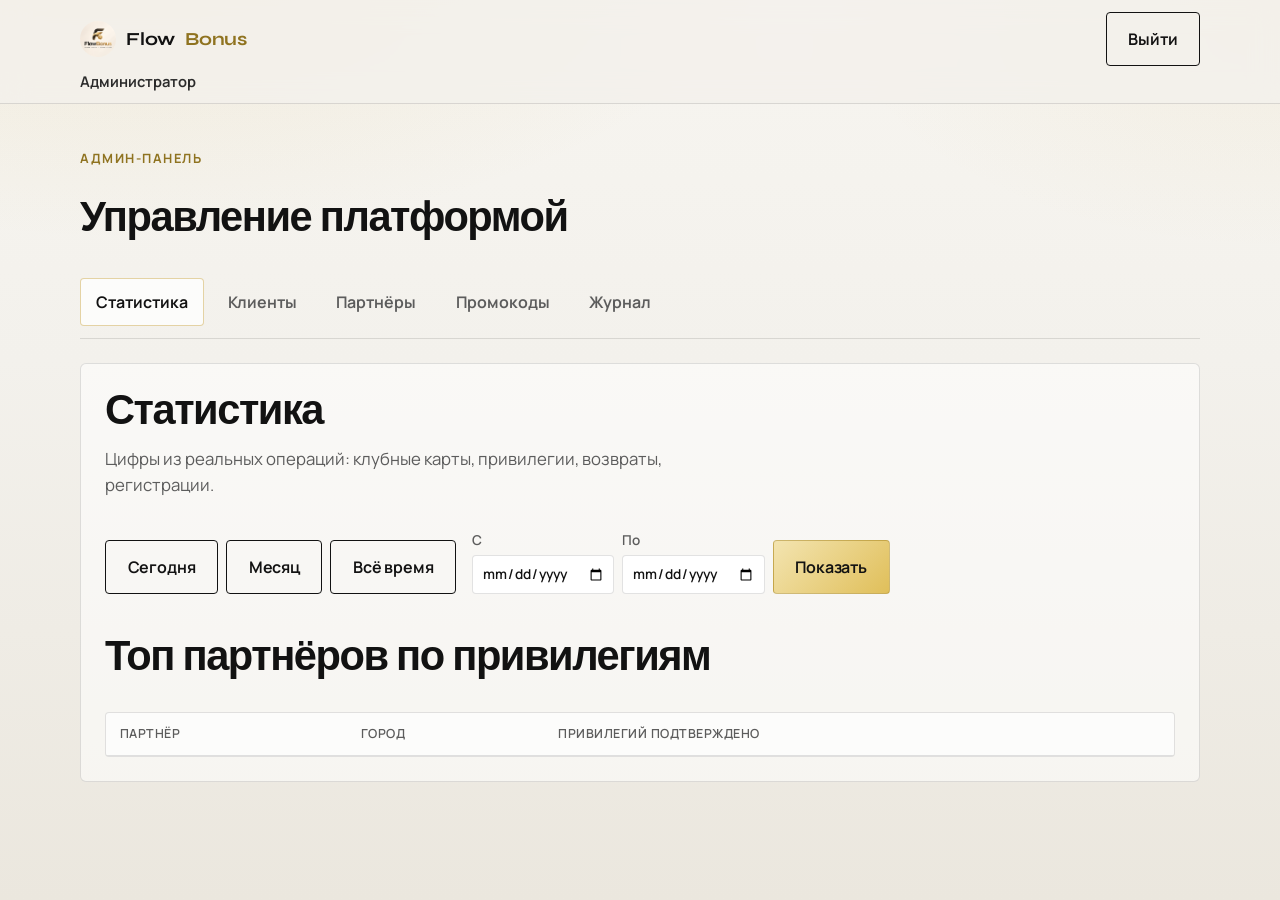
==== commit 0a211dc1: "Клубная карта вместо монет: тарифы, привилегии, продление, возврат, промокоды и приглашения Кабинеты" ====
--- a/admin/index.html
+++ b/admin/index.html
@@ -46,7 +46,7 @@
     <section class="cabinet-panel is-active" id="tab-stats">
       <div class="section-head">
         <h2>Статистика</h2>
-        <p>Цифры из реальных операций: покупки, списания, регистрации.</p>
+        <p>Цифры из реальных операций: клубные карты, привилегии, возвраты, регистрации.</p>
       </div>
       <div class="admin-period">
         <div class="admin-period-presets">
@@ -63,7 +63,7 @@
       <p class="form-note" id="stats-period-label"></p>
       <div class="admin-stat-grid" id="stats-cards"></div>
       <div class="section-head" style="margin-top: 1.5rem;">
-        <h2>Топ партнёров по списаниям</h2>
+        <h2>Топ партнёров по привилегиям</h2>
       </div>
       <div class="admin-table-wrap">
         <table class="admin-table" id="stats-partners-table">
@@ -71,14 +71,13 @@
             <tr>
               <th>Партнёр</th>
               <th>Город</th>
-              <th>Операций</th>
-              <th>Монет</th>
-            </tr>
-          </thead>
-          <tbody></tbody>
-        </table>
-      </div>
-      <p class="empty-state" id="stats-partners-empty" hidden>За период списаний нет.</p>
+              <th>Привилегий подтверждено</th>
+            </tr>
+          </thead>
+          <tbody></tbody>
+        </table>
+      </div>
+      <p class="empty-state" id="stats-partners-empty" hidden>За период привилегии не использовались.</p>
     </section>
 
     <section class="cabinet-panel" id="tab-clients">
@@ -94,7 +93,7 @@
               <th>ФИО</th>
               <th>Телефон</th>
               <th>Город</th>
-              <th>Монеты</th>
+              <th>Клубная карта</th>
               <th>Статус</th>
               <th></th>
             </tr>
@@ -142,7 +141,8 @@
           <thead>
             <tr>
               <th>Код</th>
-              <th>Монеты</th>
+              <th>Привилегии</th>
+              <th>Пробная карта, дн.</th>
               <th>Использований</th>
               <th>Комментарий</th>
               <th>Статус</th>
@@ -158,7 +158,7 @@
     <section class="cabinet-panel" id="tab-audit">
       <div class="section-head">
         <h2>Журнал действий</h2>
-        <p>Сброс паролей, блокировки, начисления и изменения промокодов.</p>
+        <p>Сброс паролей, блокировки, начисления привилегий, возвраты и изменения промокодов.</p>
       </div>
       <div class="admin-table-wrap">
         <table class="admin-table" id="audit-table">
@@ -212,8 +212,12 @@
           <input type="text" id="promo-code" required minlength="3" maxlength="32" autocomplete="off" />
         </label>
         <label>
-          Монет клиенту
-          <input type="number" id="promo-coins" min="1" max="1000" value="1" required />
+          Бонусных привилегий
+          <input type="number" id="promo-privileges" min="1" max="40" value="1" required />
+        </label>
+        <label>
+          Срок пробной карты, дней (если у клиента нет действующей карты)
+          <input type="number" id="promo-trial-days" min="1" max="90" value="14" required />
         </label>
         <label>
           Комментарий для себя
--- a/css/styles.css
+++ b/css/styles.css
@@ -413,11 +413,22 @@
   max-width: 18ch;
 }
 
+.tp-lead {
+  font-family: var(--font-display);
+  font-size: clamp(1.15rem, 2.1vw, 1.5rem);
+  letter-spacing: -0.02em;
+  line-height: 1.4;
+  margin: 0;
+  max-width: 42ch;
+  color: var(--ink);
+}
+
 .tp-support {
-  margin: 1rem 0 0;
-  max-width: 52ch;
-  color: var(--muted);
-  font-size: 1.05rem;
+  margin: 0.85rem 0 0;
+  max-width: 48ch;
+  color: var(--muted);
+  font-size: 1.02rem;
+  line-height: 1.55;
 }
 
 .steps {
@@ -586,7 +597,31 @@
 
 .coin-note strong {
   display: block;
-  margin-bottom: 0.25rem;
+  margin-bottom: 0.35rem;
+}
+
+.coin-note p {
+  margin: 0 0 0.55rem;
+  font-size: 0.98rem;
+  color: var(--ink-soft);
+}
+
+.coin-note p:last-child {
+  margin-bottom: 0;
+  color: var(--muted);
+  font-size: 0.95rem;
+}
+
+.coin-note a {
+  color: var(--gold-deep);
+  text-decoration: underline;
+  text-underline-offset: 0.15em;
+}
+
+.coin-note .inline-strong {
+  display: inline;
+  font-weight: 700;
+  color: var(--ink);
 }
 
 /* FAQ */
@@ -654,6 +689,50 @@
 
 .faq-body strong {
   color: var(--ink);
+}
+
+.faq-price-list {
+  list-style: none;
+  margin: 0 0 0.85rem;
+  padding: 0;
+  display: grid;
+  gap: 0.55rem;
+}
+
+.faq-price-list li {
+  display: grid;
+  gap: 0.15rem 0.75rem;
+  grid-template-columns: auto 1fr;
+  align-items: baseline;
+  padding: 0.75rem 0.9rem;
+  background: rgba(198, 160, 58, 0.08);
+  border: 1px solid rgba(198, 160, 58, 0.22);
+  border-radius: var(--radius);
+}
+
+.faq-price-pack {
+  font-weight: 700;
+  color: var(--ink);
+}
+
+.faq-price-sum {
+  font-family: var(--font-display);
+  font-weight: 700;
+  font-size: 1.15rem;
+  color: var(--gold-deep);
+  justify-self: end;
+}
+
+.faq-price-note {
+  grid-column: 1 / -1;
+  font-size: 0.88rem;
+  color: var(--muted);
+}
+
+.faq-body a {
+  color: var(--gold-deep);
+  text-decoration: underline;
+  text-underline-offset: 0.15em;
 }
 
 .form-panel {
@@ -852,6 +931,411 @@
 .footer-links {
   display: flex;
   gap: 1rem;
+  flex-wrap: wrap;
+}
+
+.footer-legal {
+  display: flex;
+  flex-wrap: wrap;
+  gap: 0.4rem 0.85rem;
+  margin-top: 0.65rem;
+  font-size: 0.85rem;
+}
+
+.footer-legal a {
+  color: var(--muted);
+  text-decoration: underline;
+  text-underline-offset: 0.12em;
+}
+
+.footer-contacts {
+  margin-top: 0.55rem;
+  font-size: 0.88rem;
+  color: var(--muted);
+  line-height: 1.5;
+}
+
+.footer-contacts a {
+  color: var(--gold-deep);
+}
+
+/* Network showcase on landing */
+.network-head {
+  display: flex;
+  flex-direction: column;
+  align-items: stretch;
+  gap: 0.55rem;
+  margin-bottom: 0.35rem;
+  max-width: none;
+  width: 100%;
+}
+
+.network-head-row {
+  display: flex;
+  flex-wrap: nowrap;
+  align-items: center;
+  justify-content: space-between;
+  gap: 0.75rem 1.25rem;
+  width: 100%;
+}
+
+.network-head-row h2 {
+  margin: 0;
+}
+
+.network-lead {
+  margin: 0;
+  max-width: 36rem;
+  color: var(--muted);
+  font-size: 1.02rem;
+  line-height: 1.5;
+}
+
+.network-stat-tile {
+  position: relative;
+  width: 5.4rem;
+  height: 5.4rem;
+  flex-shrink: 0;
+  padding: 0;
+  border: 1px solid rgba(198, 160, 58, 0.38);
+  border-radius: 16px;
+  overflow: hidden;
+  isolation: isolate;
+  background: #f4f1ea;
+  cursor: pointer;
+  box-shadow: 0 10px 24px rgba(18, 18, 18, 0.06);
+  --wipe-x: 50%;
+  --wipe-y: 50%;
+  --wipe-size: 18px;
+}
+
+.network-stat-tile:focus-visible {
+  outline: 2px solid var(--gold);
+  outline-offset: 3px;
+}
+
+.network-stat-reveal {
+  position: absolute;
+  inset: 0;
+  z-index: 0;
+  display: flex;
+  flex-direction: column;
+  align-items: center;
+  justify-content: center;
+  gap: 0.2rem;
+  background:
+    radial-gradient(circle at 30% 25%, rgba(224, 191, 90, 0.35), transparent 55%),
+    linear-gradient(155deg, #171717 0%, #2a2110 55%, #121212 100%);
+  color: #fff;
+}
+
+.network-stat-reveal strong {
+  font-family: var(--font-display);
+  font-size: 1.55rem;
+  font-weight: 800;
+  letter-spacing: -0.04em;
+  line-height: 1;
+  color: var(--gold-bright);
+  text-shadow: 0 2px 14px rgba(0, 0, 0, 0.35);
+}
+
+.network-stat-caption {
+  font-size: 0.62rem;
+  font-weight: 700;
+  letter-spacing: 0.08em;
+  text-transform: uppercase;
+  color: rgba(255, 255, 255, 0.72);
+}
+
+.network-stat-wipe {
+  position: absolute;
+  inset: 0;
+  z-index: 1;
+  display: grid;
+  place-items: center;
+  pointer-events: none;
+  background:
+    linear-gradient(145deg, rgba(255, 255, 255, 0.72), rgba(247, 245, 240, 0.96)),
+    #f7f5f0;
+  -webkit-mask-image: radial-gradient(
+    circle var(--wipe-size) at var(--wipe-x) var(--wipe-y),
+    transparent 0%,
+    transparent 55%,
+    #000 74%
+  );
+  mask-image: radial-gradient(
+    circle var(--wipe-size) at var(--wipe-x) var(--wipe-y),
+    transparent 0%,
+    transparent 55%,
+    #000 74%
+  );
+}
+
+.network-stat-cover-label {
+  font-size: 0.68rem;
+  font-weight: 700;
+  letter-spacing: 0.12em;
+  text-transform: uppercase;
+  color: var(--muted);
+}
+
+.network-stat-tile.is-open .network-stat-cover-label {
+  opacity: 0;
+  transition: opacity 0.2s ease;
+}
+
+.network-grid {
+  display: grid;
+  grid-template-columns: repeat(auto-fill, minmax(min(100%, 280px), 1fr));
+  gap: 1rem;
+  margin-top: 0.85rem;
+}
+
+.network-grid.is-single {
+  grid-template-columns: min(100%, 380px);
+}
+
+.network-card {
+  overflow: hidden;
+  border: 1px solid var(--line);
+  border-radius: 12px;
+  background: rgba(255, 255, 255, 0.82);
+  box-shadow: 0 10px 28px rgba(18, 18, 18, 0.05);
+}
+
+.network-visual {
+  position: relative;
+  height: 188px;
+  background: #1a1a1a;
+}
+
+.network-visual::after {
+  content: "";
+  position: absolute;
+  inset: auto 0 0;
+  height: 42%;
+  z-index: 1;
+  pointer-events: none;
+  background: linear-gradient(180deg, transparent, rgba(10, 10, 10, 0.55));
+}
+
+.network-carousel-track {
+  width: 100%;
+  height: 100%;
+  overflow: hidden;
+}
+
+.network-carousel-track img {
+  width: 100%;
+  height: 100%;
+  object-fit: cover;
+  display: none;
+}
+
+.network-carousel-track img.is-active {
+  display: block;
+}
+
+.network-carousel-btn {
+  position: absolute;
+  top: 50%;
+  transform: translateY(-50%);
+  z-index: 3;
+  width: 2.1rem;
+  height: 2.1rem;
+  border: none;
+  border-radius: 999px;
+  background: rgba(255, 255, 255, 0.88);
+  color: var(--ink);
+  cursor: pointer;
+  font-size: 1.1rem;
+  line-height: 1;
+}
+
+.network-carousel-btn.prev {
+  left: 0.65rem;
+}
+
+.network-carousel-btn.next {
+  right: 0.65rem;
+}
+
+.network-carousel-dots {
+  position: absolute;
+  left: 0;
+  right: 0;
+  bottom: 2.35rem;
+  display: flex;
+  justify-content: center;
+  gap: 0.35rem;
+  z-index: 3;
+}
+
+.network-carousel-dots button {
+  width: 0.45rem;
+  height: 0.45rem;
+  padding: 0;
+  border: none;
+  border-radius: 999px;
+  background: rgba(255, 255, 255, 0.45);
+  cursor: pointer;
+}
+
+.network-carousel-dots button.is-active {
+  background: #fff;
+  width: 0.85rem;
+}
+
+.network-chip {
+  position: absolute;
+  bottom: 0.7rem;
+  z-index: 3;
+  max-width: calc(50% - 1rem);
+  padding: 0.28rem 0.7rem;
+  border-radius: 999px;
+  background: rgba(18, 18, 18, 0.55);
+  border: 1px solid rgba(255, 255, 255, 0.22);
+  color: #fff;
+  font-size: 0.72rem;
+  font-weight: 650;
+  letter-spacing: 0.02em;
+  line-height: 1.25;
+  white-space: nowrap;
+  overflow: hidden;
+  text-overflow: ellipsis;
+  pointer-events: none;
+}
+
+.network-chip-category {
+  left: 0.7rem;
+}
+
+.network-chip-city {
+  right: 0.7rem;
+}
+
+.network-body {
+  padding: 0.85rem 0.95rem 1rem;
+}
+
+.network-body h3 {
+  margin: 0 0 0.35rem;
+  font-family: var(--font-display);
+  font-size: 1.18rem;
+  letter-spacing: -0.02em;
+}
+
+.network-desc {
+  margin: 0;
+  color: var(--ink-soft);
+  font-size: 0.88rem;
+  line-height: 1.45;
+}
+
+.network-divider {
+  display: flex;
+  align-items: center;
+  gap: 0.45rem;
+  margin: 0.85rem 0 0.8rem;
+  color: rgba(18, 18, 18, 0.55);
+}
+
+.network-divider-line {
+  flex: 1;
+  height: 1px;
+  background: currentColor;
+  opacity: 0.55;
+}
+
+.network-divider-ornament {
+  width: 2.85rem;
+  height: 0.9rem;
+  flex-shrink: 0;
+  display: block;
+}
+
+.network-spend {
+  display: flex;
+  align-items: center;
+  justify-content: space-between;
+  gap: 0.75rem;
+}
+
+.network-spend-label {
+  min-width: 0;
+  color: var(--ink-soft);
+  font-size: 0.84rem;
+  font-weight: 500;
+  line-height: 1.35;
+}
+
+.network-spend-value {
+  flex-shrink: 0;
+  display: inline-flex;
+  align-items: center;
+  gap: 0.3rem;
+  padding: 0.32rem 0.58rem;
+  border-radius: 999px;
+  background: linear-gradient(135deg, rgba(224, 191, 90, 0.45), rgba(198, 160, 58, 0.18));
+  border: 1px solid rgba(198, 160, 58, 0.4);
+  font-family: var(--font-display);
+  font-size: 1.05rem;
+  font-weight: 800;
+  letter-spacing: -0.03em;
+  color: var(--ink);
+}
+
+.network-spend-value img {
+  width: 1.05rem;
+  height: 1.05rem;
+}
+
+.empty-state {
+  margin: 1rem 0 0;
+  color: var(--muted);
+  font-size: 0.98rem;
+}
+
+.form-consent {
+  display: flex;
+  gap: 0.7rem;
+  align-items: flex-start;
+  width: 100%;
+  max-width: 100%;
+  box-sizing: border-box;
+  margin: 0.35rem 0 0.15rem;
+  padding: 0.75rem 0.85rem;
+  border: 1px solid var(--line);
+  border-radius: var(--radius);
+  background: rgba(198, 160, 58, 0.06);
+}
+
+.form-consent input[type="checkbox"] {
+  width: 1.15rem;
+  height: 1.15rem;
+  min-width: 1.15rem;
+  margin: 0.15rem 0 0;
+  padding: 0;
+  flex-shrink: 0;
+  accent-color: var(--gold-deep);
+  cursor: pointer;
+}
+
+.form-consent-text {
+  flex: 1 1 auto;
+  min-width: 0;
+  display: block;
+  font-size: 0.86rem;
+  font-weight: 500;
+  line-height: 1.45;
+  color: var(--ink-soft);
+  cursor: pointer;
+}
+
+.form-consent-text a {
+  color: var(--gold-deep);
+  text-decoration: underline;
+  text-underline-offset: 0.12em;
 }
 
 /* Motion helpers */
--- a/cabinet/css/cabinet.css
+++ b/cabinet/css/cabinet.css
@@ -447,6 +447,14 @@
   height: 1.2rem;
 }
 
+.partner-card-privilege {
+  margin: 0.45rem 0 0;
+  color: var(--ink);
+  font-size: 0.88rem;
+  font-weight: 650;
+  line-height: 1.35;
+}
+
 .partner-details-btn {
   display: inline-flex;
   margin-top: 0.85rem;
@@ -729,8 +737,106 @@
   color: var(--ink-soft);
 }
 
+.plan-options {
+  display: grid;
+  gap: 0.6rem;
+}
+
+.pay-form .plan-option {
+  display: flex;
+  align-items: center;
+  gap: 0.75rem;
+  padding: 0.8rem 0.9rem;
+  border: 1px solid var(--line);
+  border-radius: var(--radius);
+  background: #fff;
+  cursor: pointer;
+  transition: border-color 0.2s var(--ease), background 0.2s var(--ease);
+}
+
+.pay-form .plan-option:hover {
+  border-color: rgba(198, 160, 58, 0.45);
+}
+
+.pay-form .plan-option.is-active {
+  border-color: rgba(198, 160, 58, 0.65);
+  background: linear-gradient(180deg, rgba(198, 160, 58, 0.14), rgba(255, 255, 255, 0.9));
+}
+
+.pay-form .plan-option input {
+  width: auto;
+  padding: 0;
+  margin: 0;
+  accent-color: var(--gold-deep);
+}
+
+.plan-option-text {
+  flex: 1;
+  min-width: 0;
+}
+
+.plan-option-title {
+  display: block;
+  font-weight: 700;
+  color: var(--ink);
+}
+
+.plan-option-meta {
+  display: block;
+  font-size: 0.85rem;
+  font-weight: 500;
+  color: var(--muted);
+}
+
+.plan-option-price {
+  font-family: var(--font-display);
+  font-size: 1.1rem;
+  font-weight: 700;
+  color: var(--gold-deep);
+  white-space: nowrap;
+}
+
 .wallet-actions {
   margin-top: 0.85rem;
+}
+
+.card-reminder {
+  color: var(--gold-deep);
+  font-weight: 650;
+}
+
+.card-history-head {
+  margin-top: 1.75rem;
+}
+
+.card-history {
+  display: grid;
+  gap: 0.5rem;
+  max-width: 560px;
+}
+
+.card-history-item {
+  display: flex;
+  align-items: center;
+  justify-content: space-between;
+  gap: 0.75rem;
+  padding: 0.7rem 0.9rem;
+  border: 1px solid var(--line);
+  border-radius: var(--radius);
+  background: rgba(255, 255, 255, 0.75);
+}
+
+.card-history-item .form-note {
+  margin: 0.15rem 0 0;
+}
+
+.card-history-item strong {
+  font-family: var(--font-display);
+  flex-shrink: 0;
+}
+
+.card-history-item strong.is-plus {
+  color: var(--gold-deep);
 }
 
 .spend-qr-dialog {
